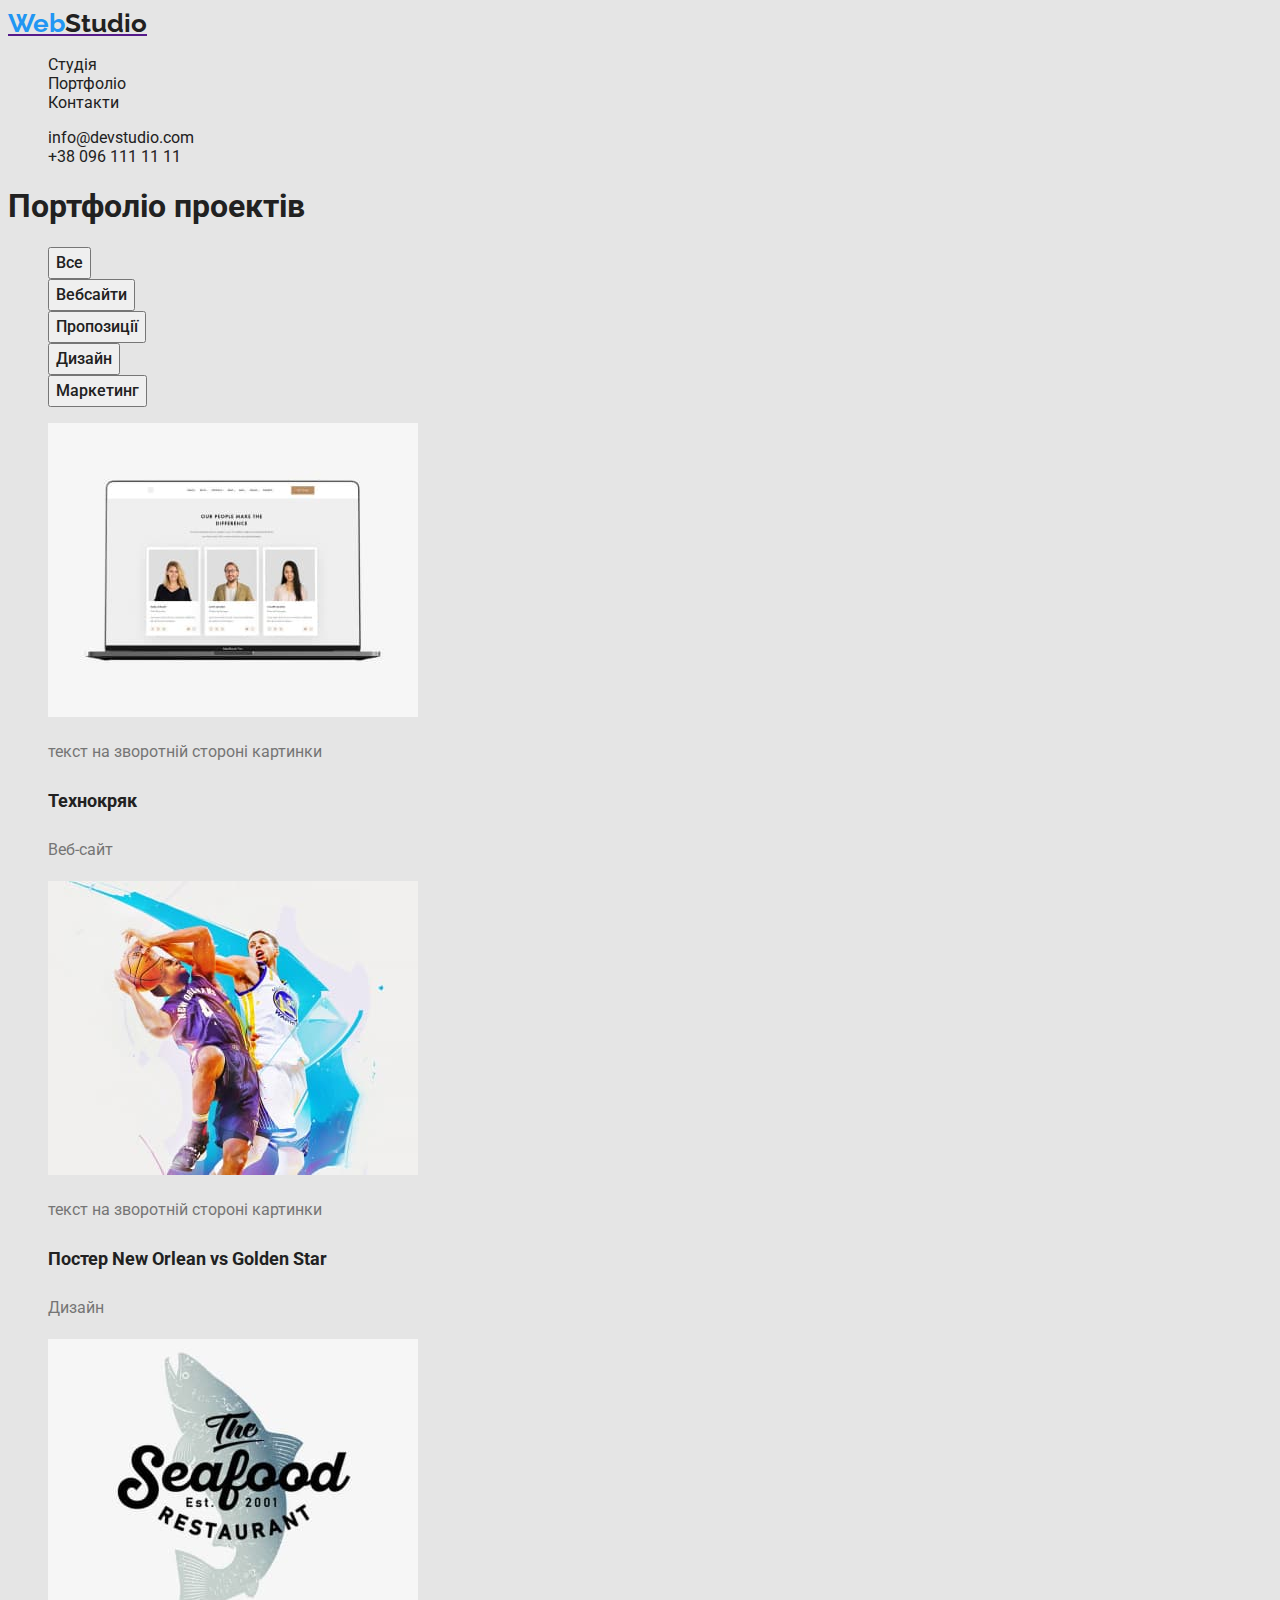
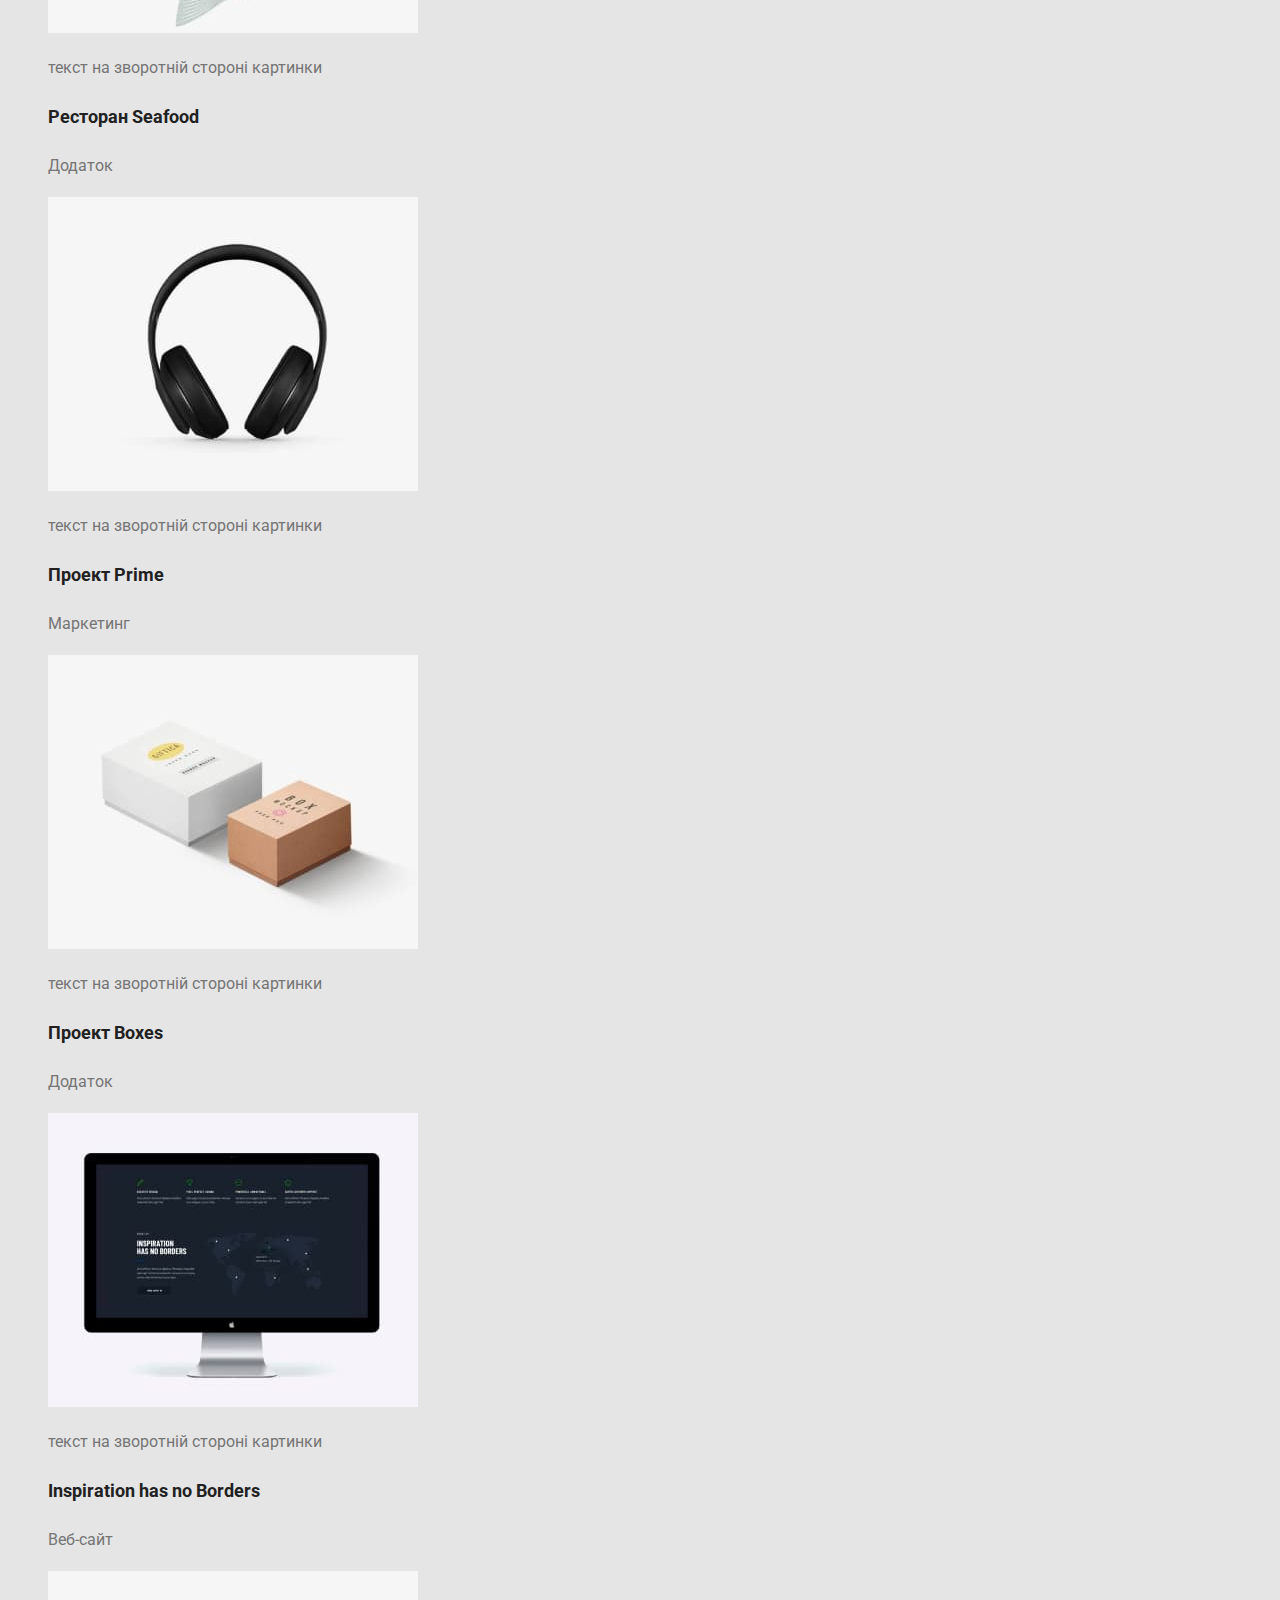
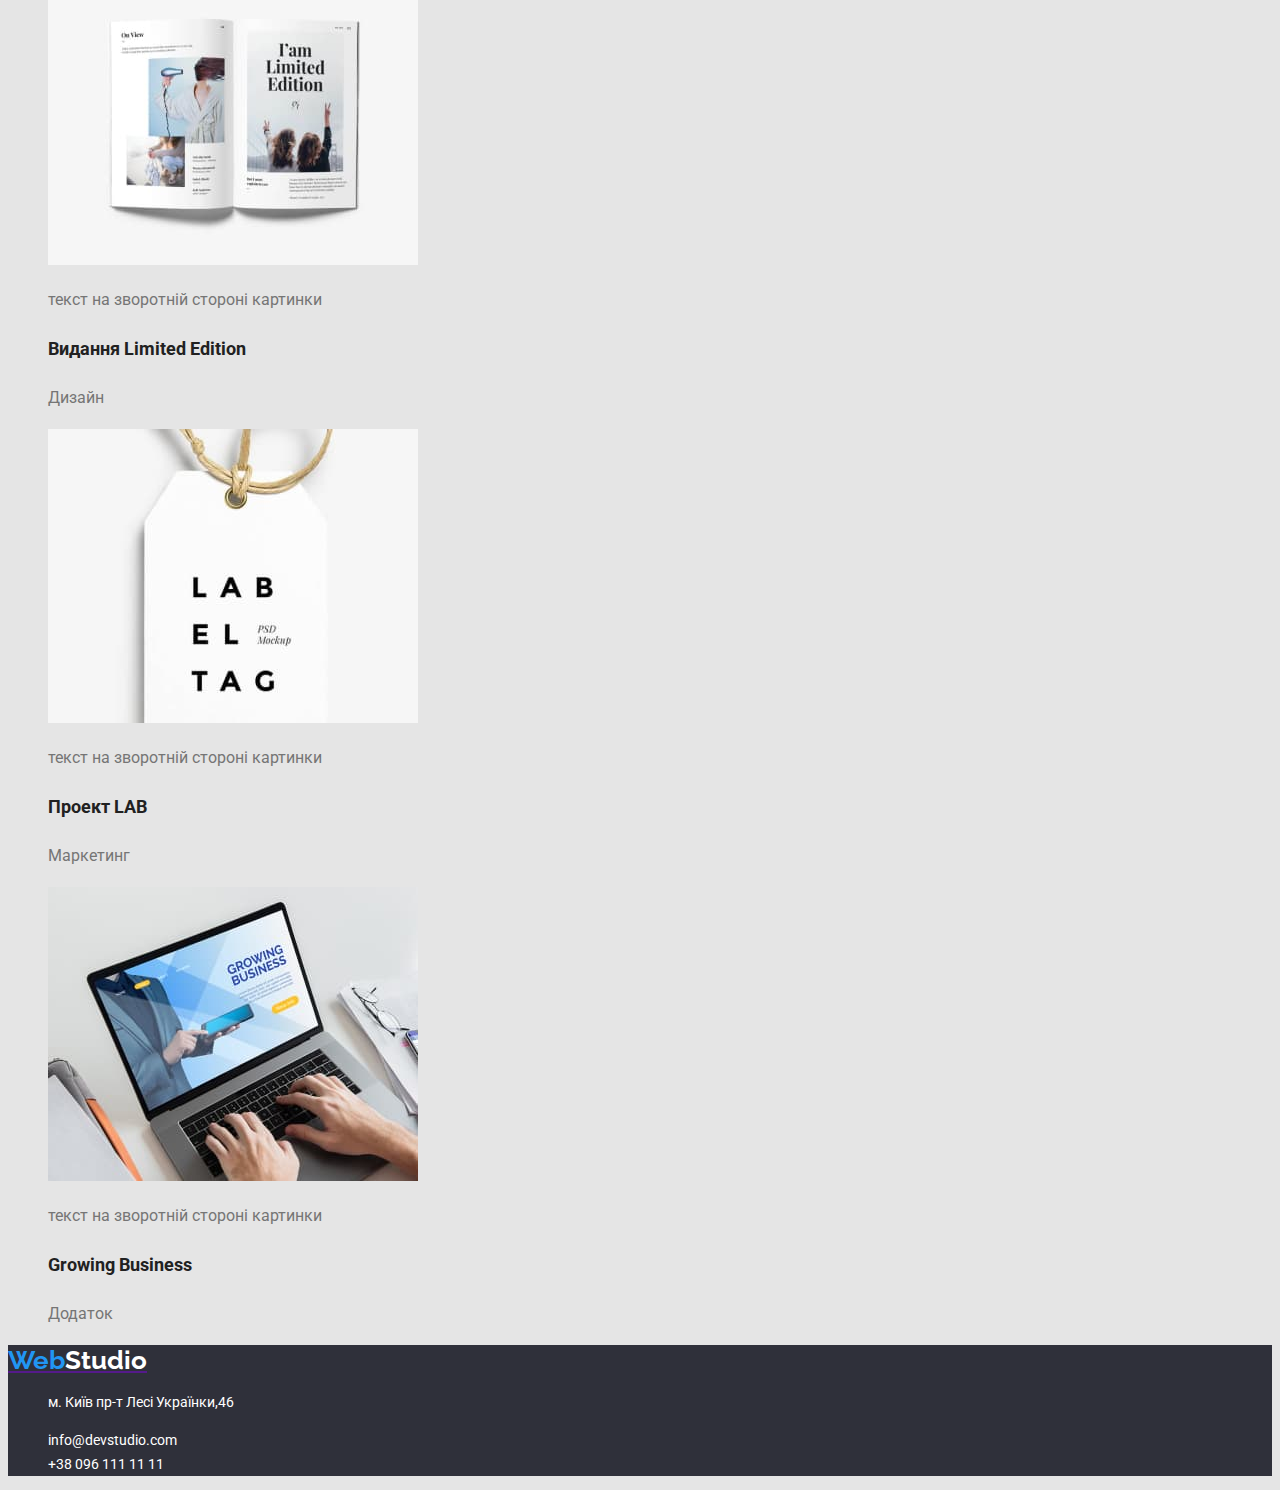
==== portfolio.html @ 30c622c7 "створення Portfolio.html" ====
<!DOCTYPE html>
<html lang="uk">
<head>
    <meta charset="UTF-8">
    <meta http-equiv="X-UA-Compatible" content="IE=edge">
    <meta name="viewport" content="width=device-width, initial-scale=1.0">
    <title>Document</title>
    <link rel="preconnect" href="https://fonts.googleapis.com">
<link rel="preconnect" href="https://fonts.gstatic.com" crossorigin>
<link href="https://fonts.googleapis.com/css2?family=Raleway:wght@700&family=Roboto:wght@400;500;700;900&display=swap" rel="stylesheet">
    <link rel="stylesheet" href="./css/styles.css">
</head>
<body class="body">
    <header>               
            <nav>
                <a class="logo" href=""> <span class="logo-blue">Web</span><span class="logo-black">Studio</span> </a>
           <ul class="menu">
            <li >
                <a class="menu-link" href="file:///C:/Users/User/Documents/GitHub/homework-one/index.html">Студія</a>
            </li>
            <li>
                <a class="menu-link" href="">Портфоліо</a>
            </li>
            <li>
                <a class="menu-link" href="">Контакти</a>
            </li>
                             </ul> 
        </nav>
               
        <ul class="menu">
            <li>
                    <a class="menu-link" href="mailto:info@devstudio.com">info@devstudio.com</a>
            </li>
            <li>
                <a class="menu-link" href="tel:+380961111111">+38 096 111 11 11</a>
            </li> 
        </ul>
       
        
            </header>
            <main>
                                     <section>
                        <h1>
                            Портфоліо проектів
                        </h1>
                        <ul class="menu">
                            <li>
                                <button class="button" type="button">Все</button>
                            </li>
                <li>
                    <button class="button" type="button">Вебсайти</button>
                </li>
                        <li>
                            <button class="button" type="button">Пропозиції</button>
                        </li>  
                           <li>
                            <button class="button" type="button">Дизайн</button>
                           </li>
                           <li>
                            <button class="button" type="button">Маркетинг</button>
                           </li>
                
                        </ul>
                         
                         
                    <ul class="menu">
                        <li >     
                            <a class="menu-link" href="">
                                <img src="./images/img(4).jpg" alt="посилання на вебсайт" width="370">   
                                <p class="item">текст на зворотній стороні картинки</p>
            
                                                        <h2 class="item-title">Технокряк</h2>             
                                                    <p class="item">
                                                        Веб-сайт
                                        </p>
                            </a>       
                             </li>
                        <li>
                            <a class="menu-link" href="">
                            <img src="./images/img(5).jpg" alt="постер з футболістами" width="370">    
                                        <p class="item">текст на зворотній стороні картинки</p>   
                                        <h2 class="item-title">Постер New Orlean vs Golden Star</h2>
                                          <p class="item">
                                            Дизайн
                            </p>    
                            </a>
                                 </li>
                        <li>
                            <a class="menu-link" href="">
                                <img src="./images/Seafod.jpg" alt="Seafod" width="370">  
                                <p class="item">текст на зворотній стороні картинки</p>   
                                <h2 class="item-title">Ресторан Seafood</h2>
                                                 <p class="item">
                                                    Додаток
                                </p>
                            </a>
                            </li>
                        <li>
                            <a class="menu-link" href="">
                                <img src="./images/headphones.jpg" alt="headphones" width="370">  
                                <p class="item">текст на зворотній стороні картинки</p>    
                                <h2 class="item-title">Проект Prime</h2>
                                                      <p class="item">
                                                        Маркетинг
                               </p>
                            </a>
                           </li>
                        <li>
                            <a class="menu-link" href="">
                                <img src="./images/Boxes.jpg" alt="boxes" width="370">  
                                <p class="item">текст на зворотній стороні картинки</p>
                                    <h2 class="item-title">Проект Boxes</h2>
                                                      <p class="item">
                                                        Додаток
                               </p>
                            </a>
                            </li>
                        <li>
                           <a class="menu-link" href="">
                            <img src="./images/web-page.jpg" alt="web-page" width="370">  
                            <p class="item">текст на зворотній стороні картинки</p>   
                            <h2 class="item-title">Inspiration has no Borders</h2>
                                                  <p class="item">
                                                    Веб-сайт
                           </p>
                           </a>
                            </li>
                        <li>
                            <a class="menu-link" href="">
                                <img src="./images/limited-edition.jpg" alt="limited-edition" width="370">  
                                <p class="item">текст на зворотній стороні картинки</p>   
                                <h2 class="item-title">Видання Limited Edition</h2>
                                                      <p class="item">
                                                        Дизайн
                               </p>
                            </a>
                        </li>
                        <li>
                            <a class="menu-link" href="">
                                <img src="./images/Lab.jpg" alt="lab" width="370">  
                                <p class="item">текст на зворотній стороні картинки</p>    
                                <h2 class="item-title">Проект LAB</h2>
                                                      <p class="item">
                                                        Маркетинг
                               </p>
                            </a>
                            </li>
                        <li>
                            <a class="menu-link" href="">
                                <img src="./images/growing-business.jpg" alt="growing-business" width="370">  
                                <p class="item">текст на зворотній стороні картинки</p>    
                                <h2 class="item-title">Growing Business</h2>
                                                      <p class="item">
                                                        Додаток
                               </p>
                            </a>
                            </li>
                           </ul>
                            </section>
                
        
            </main>
            <footer class="footer" >                
                <a class="logo" href=""> <span class="logo-blue">Web</span><span class="logo-white">Studio</span> </a>
                                   
                     <address class="address">
                         <ul class="menu">
                    <li>
                         <p>
                             м. Київ пр-т Лесі Українки,46
                         </p>
                                             </li>
                     <li >
                         <a class="address-link" href="">info@devstudio.com</a>
                     </li>
                     <li>
                         <a class="address-link" href="">+38 096 111 11 11</a>
                     </li>
                 </ul> 
                     </address>               
                    </footer>
</body>
</html>
---- css/styles.css ----
.logo{
font-family: 'Raleway', sans-serif;
font-style: normal;
font-weight: 700;
font-size: 26px;
line-height: 31px;
}

.logo-blue {
color: #2196F3 ;
}

.logo-black{
color: #212121 ;
}

.logo-white{
    color: #FFFFFF;
}

.logo:hover {
    color:   #2196F3 ;
}

.body{
    font-family: 'Roboto';
    font-style: normal;
    color: #212121;
    background-color:#E5E5E5;
}

.menu {
    list-style: none;
}

.menu-link{
    list-style: none;
    color: #212121 ;
    text-decoration: none;
    font-family: inherit;
}

.menu-link:hover{
    color:   #2196F3 ;
}

.button{
    font-family: 'Roboto';
    font-style: normal;
    font-weight: 500;
    font-size: 16px;
    line-height: 26px;
    color: #212121;
}

.button:hover {
    color:   #2196F3 ;
}

.item{
    font-family: 'Roboto';
    font-style: normal;
    font-weight: 400;
    font-size: 16px;
    line-height: 30px;
    color:#757575;
}

.item-title{
    font-family: 'Roboto';
    font-style: normal;
    font-weight: 700;
    font-size: 18px;
    line-height: 36px;
    color:#212121;
}

.footer{
    background-color:#2F303A ;
}

.address{
    color: #FFFFFF;
    font-family: 'Roboto';
    font-style: normal;
    font-weight: 400;
    font-size: 14px;
    line-height: 24px;
    
}

.address-link{
    text-decoration: none;
    color: #FFFFFF;
    font-family: 'Roboto';
    font-style: normal;
    font-weight: 400;
    font-size: 14px;
    line-height: 24px;
}
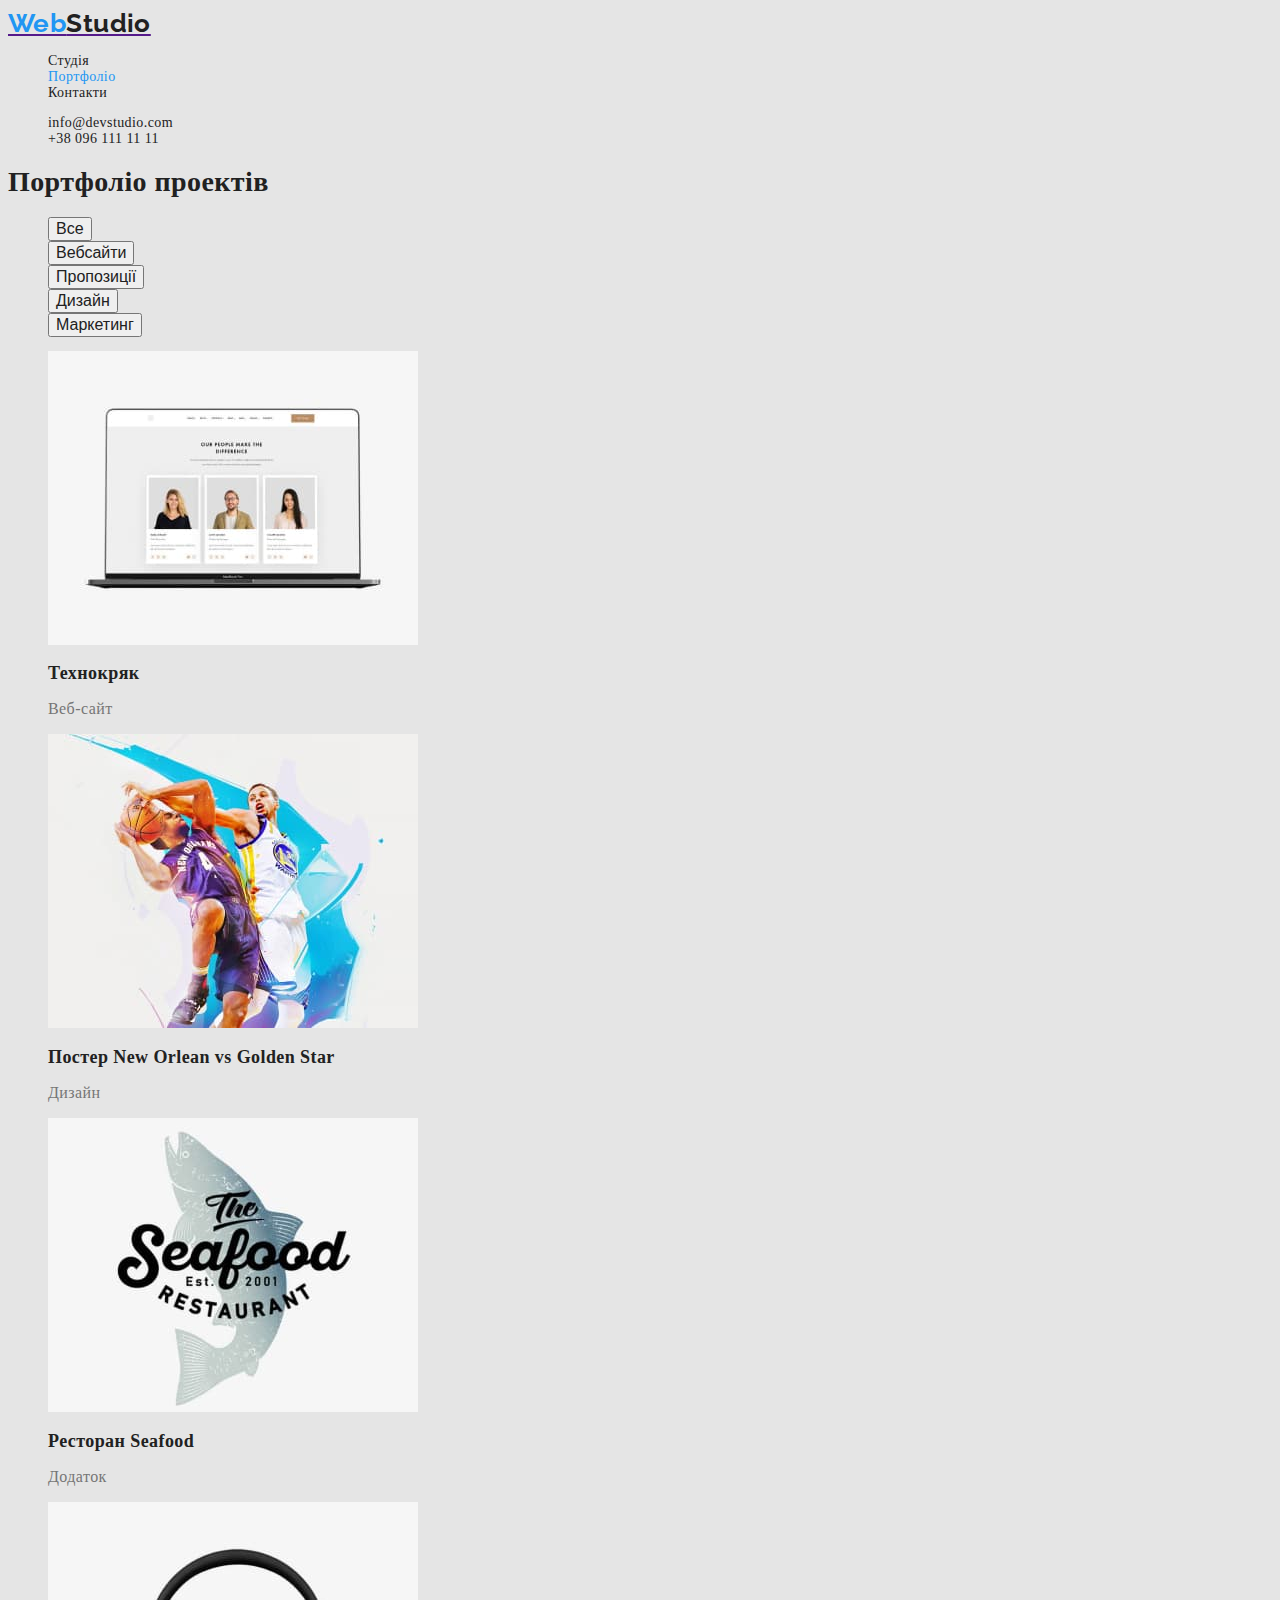
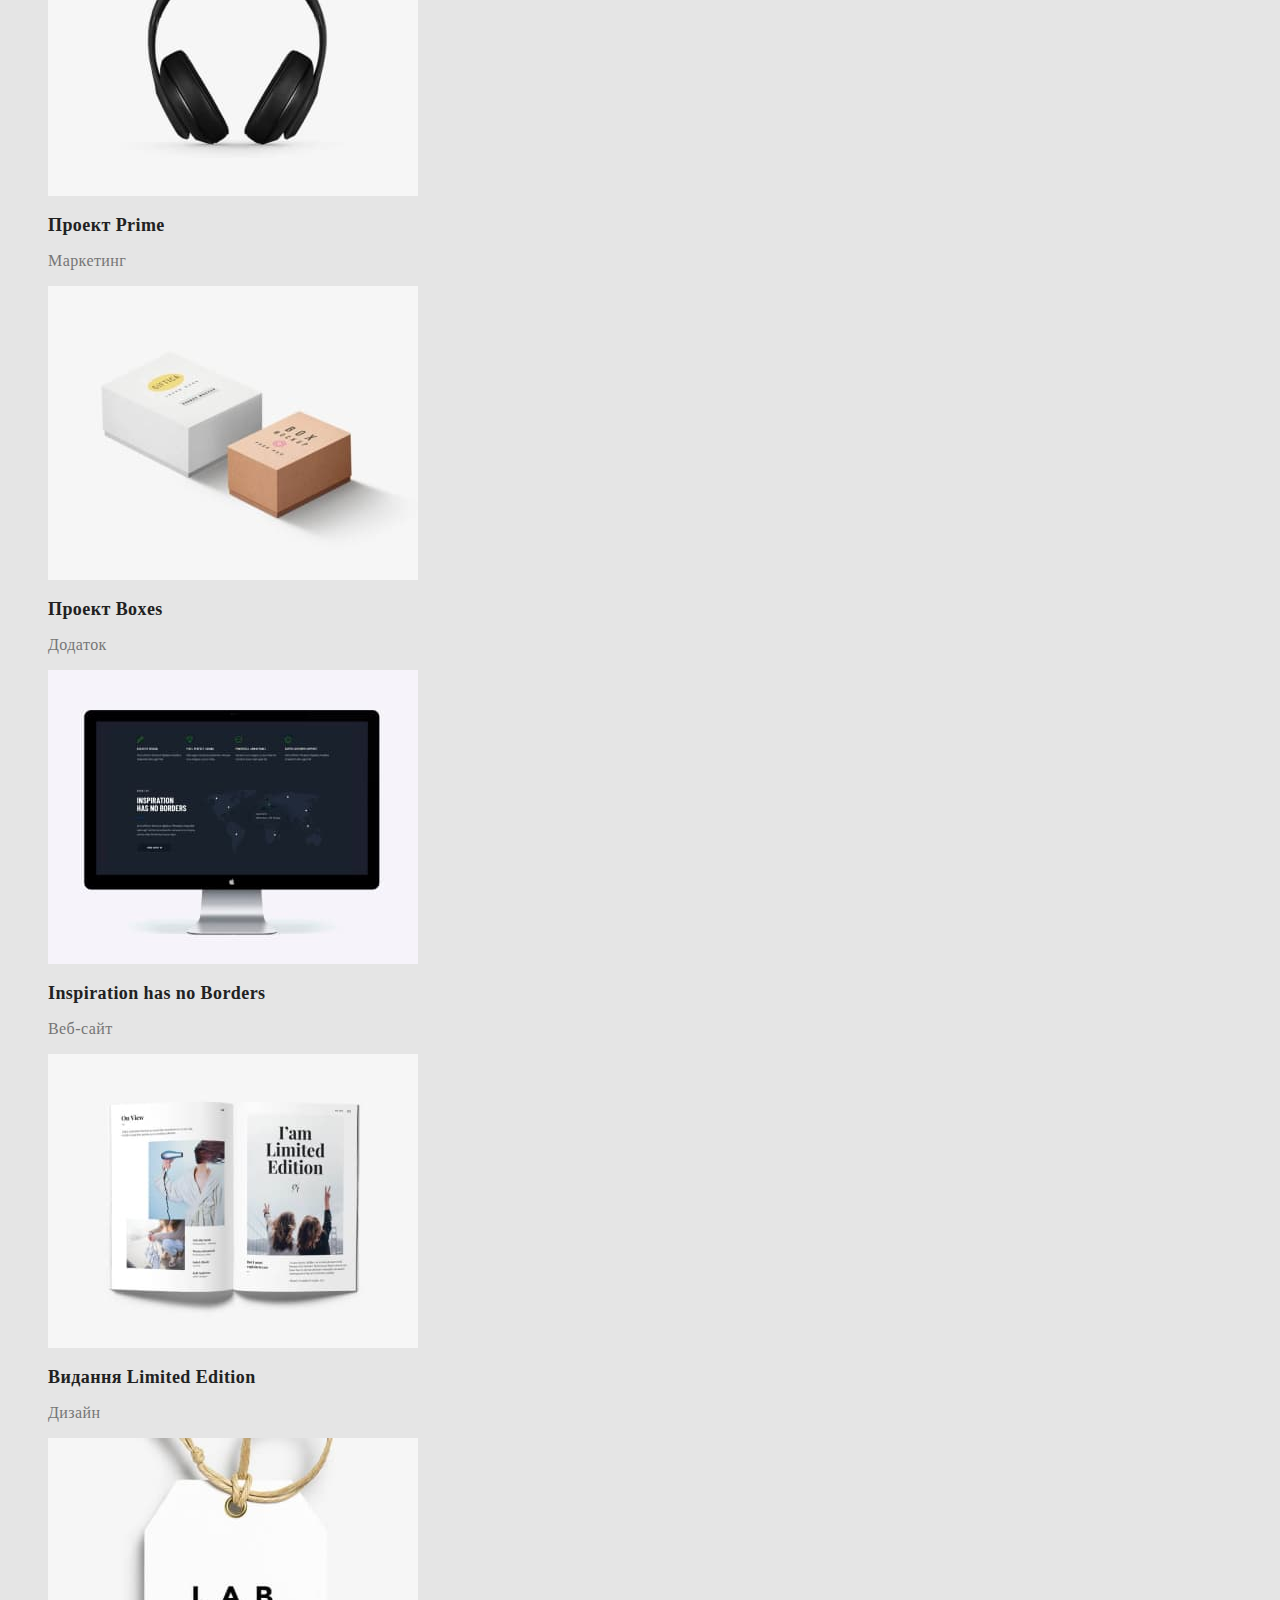
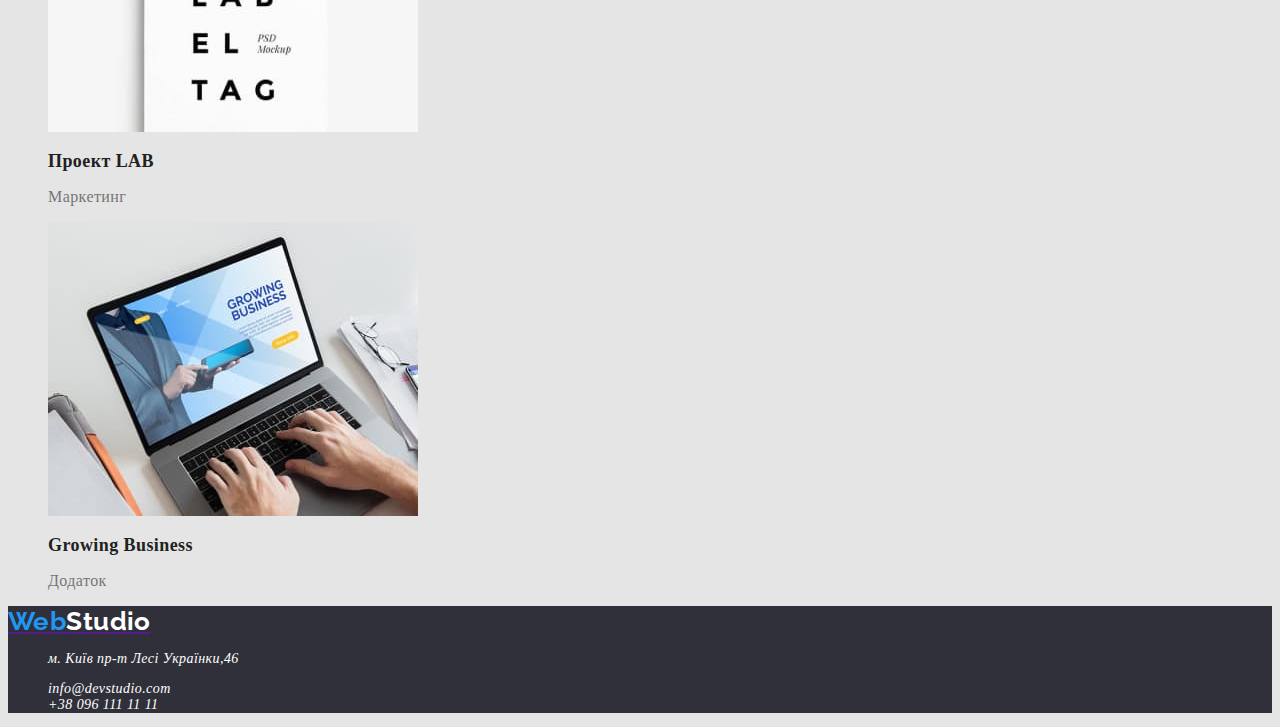
==== commit f06fa139: "завершила вносити праки" ====
--- a/portfolio.html
+++ b/portfolio.html
@@ -8,176 +8,157 @@
     <link rel="preconnect" href="https://fonts.googleapis.com">
 <link rel="preconnect" href="https://fonts.gstatic.com" crossorigin>
 <link href="https://fonts.googleapis.com/css2?family=Raleway:wght@700&family=Roboto:wght@400;500;700;900&display=swap" rel="stylesheet">
-    <link rel="stylesheet" href="./css/styles.css">
+<link rel="stylesheet" href="./css/styles.css">
 </head>
 <body class="body">
-    <header>               
-            <nav>
-                <a class="logo" href=""> <span class="logo-blue">Web</span><span class="logo-black">Studio</span> </a>
-           <ul class="menu">
-            <li >
-                <a class="menu-link" href="file:///C:/Users/User/Documents/GitHub/homework-one/index.html">Студія</a>
-            </li>
-            <li>
-                <a class="menu-link" href="">Портфоліо</a>
-            </li>
-            <li>
-                <a class="menu-link" href="">Контакти</a>
-            </li>
-                             </ul> 
-        </nav>
-               
-        <ul class="menu">
-            <li>
-                    <a class="menu-link" href="mailto:info@devstudio.com">info@devstudio.com</a>
-            </li>
-            <li>
-                <a class="menu-link" href="tel:+380961111111">+38 096 111 11 11</a>
-            </li> 
-        </ul>
-       
-        
-            </header>
-            <main>
-                                     <section>
-                        <h1>
-                            Портфоліо проектів
-                        </h1>
-                        <ul class="menu">
-                            <li>
-                                <button class="button" type="button">Все</button>
-                            </li>
-                <li>
-                    <button class="button" type="button">Вебсайти</button>
-                </li>
-                        <li>
-                            <button class="button" type="button">Пропозиції</button>
-                        </li>  
-                           <li>
-                            <button class="button" type="button">Дизайн</button>
-                           </li>
-                           <li>
-                            <button class="button" type="button">Маркетинг</button>
-                           </li>
-                
-                        </ul>
-                         
-                         
-                    <ul class="menu">
-                        <li >     
-                            <a class="menu-link" href="">
-                                <img src="./images/img(4).jpg" alt="посилання на вебсайт" width="370">   
-                                <p class="item">текст на зворотній стороні картинки</p>
-            
-                                                        <h2 class="item-title">Технокряк</h2>             
-                                                    <p class="item">
-                                                        Веб-сайт
-                                        </p>
-                            </a>       
-                             </li>
-                        <li>
-                            <a class="menu-link" href="">
-                            <img src="./images/img(5).jpg" alt="постер з футболістами" width="370">    
-                                        <p class="item">текст на зворотній стороні картинки</p>   
-                                        <h2 class="item-title">Постер New Orlean vs Golden Star</h2>
-                                          <p class="item">
-                                            Дизайн
-                            </p>    
-                            </a>
-                                 </li>
-                        <li>
-                            <a class="menu-link" href="">
-                                <img src="./images/Seafod.jpg" alt="Seafod" width="370">  
-                                <p class="item">текст на зворотній стороні картинки</p>   
-                                <h2 class="item-title">Ресторан Seafood</h2>
-                                                 <p class="item">
-                                                    Додаток
-                                </p>
-                            </a>
-                            </li>
-                        <li>
-                            <a class="menu-link" href="">
-                                <img src="./images/headphones.jpg" alt="headphones" width="370">  
-                                <p class="item">текст на зворотній стороні картинки</p>    
-                                <h2 class="item-title">Проект Prime</h2>
-                                                      <p class="item">
-                                                        Маркетинг
-                               </p>
-                            </a>
-                           </li>
-                        <li>
-                            <a class="menu-link" href="">
-                                <img src="./images/Boxes.jpg" alt="boxes" width="370">  
-                                <p class="item">текст на зворотній стороні картинки</p>
-                                    <h2 class="item-title">Проект Boxes</h2>
-                                                      <p class="item">
-                                                        Додаток
-                               </p>
-                            </a>
-                            </li>
-                        <li>
-                           <a class="menu-link" href="">
-                            <img src="./images/web-page.jpg" alt="web-page" width="370">  
-                            <p class="item">текст на зворотній стороні картинки</p>   
-                            <h2 class="item-title">Inspiration has no Borders</h2>
-                                                  <p class="item">
-                                                    Веб-сайт
-                           </p>
-                           </a>
-                            </li>
-                        <li>
-                            <a class="menu-link" href="">
-                                <img src="./images/limited-edition.jpg" alt="limited-edition" width="370">  
-                                <p class="item">текст на зворотній стороні картинки</p>   
-                                <h2 class="item-title">Видання Limited Edition</h2>
-                                                      <p class="item">
-                                                        Дизайн
-                               </p>
-                            </a>
-                        </li>
-                        <li>
-                            <a class="menu-link" href="">
-                                <img src="./images/Lab.jpg" alt="lab" width="370">  
-                                <p class="item">текст на зворотній стороні картинки</p>    
-                                <h2 class="item-title">Проект LAB</h2>
-                                                      <p class="item">
-                                                        Маркетинг
-                               </p>
-                            </a>
-                            </li>
-                        <li>
-                            <a class="menu-link" href="">
-                                <img src="./images/growing-business.jpg" alt="growing-business" width="370">  
-                                <p class="item">текст на зворотній стороні картинки</p>    
-                                <h2 class="item-title">Growing Business</h2>
-                                                      <p class="item">
-                                                        Додаток
-                               </p>
-                            </a>
-                            </li>
-                           </ul>
-                            </section>
-                
-        
-            </main>
-            <footer class="footer" >                
-                <a class="logo" href=""> <span class="logo-blue">Web</span><span class="logo-white">Studio</span> </a>
-                                   
-                     <address class="address">
-                         <ul class="menu">
-                    <li>
-                         <p>
-                             м. Київ пр-т Лесі Українки,46
-                         </p>
-                                             </li>
-                     <li >
-                         <a class="address-link" href="">info@devstudio.com</a>
-                     </li>
-                     <li>
-                         <a class="address-link" href="">+38 096 111 11 11</a>
-                     </li>
-                 </ul> 
-                     </address>               
-                    </footer>
+<header>               
+<nav>
+<a class="logo" href=""> <span class="logo-blue">Web</span><span class="logo-black">Studio</span> </a>
+<ul class="menu">
+<li >
+<a class="menu-link" href="./index.html">Студія</a>
+</li>
+<li>
+<a class="menu-link current" href="">Портфоліо</a>
+</li>
+<li>
+<a class="menu-link" href="">Контакти</a>
+</li>
+</ul> 
+</nav>
+<ul class="menu">
+<li>
+<a class="menu-link" href="mailto:info@devstudio.com">info@devstudio.com</a>
+</li>
+<li>
+<a class="menu-link" href="tel:+380961111111">+38 096 111 11 11</a>
+</li> 
+</ul>
+</header>
+<main>
+<section>
+<h1>
+Портфоліо проектів
+</h1>
+<ul class="menu">
+<li>
+<button class="button" type="button">Все</button>
+</li>
+<li>
+<button class="button" type="button">Вебсайти</button>
+</li>
+<li>
+<button class="button" type="button">Пропозиції</button>
+</li>  
+<li>
+<button class="button" type="button">Дизайн</button>
+</li>
+<li>
+<button class="button" type="button">Маркетинг</button>
+</li>
+</ul>
+<ul class="menu">
+<li >     
+<a class="menu-link" href="">
+<img src="./images/img(4).jpg" alt="посилання на вебсайт" width="370">   
+<h2 class="item-title">Технокряк</h2>             
+<p class="item">
+Веб-сайт
+</p>
+</a>       
+</li>
+<li>
+<a class="menu-link" href="">
+<img src="./images/img(5).jpg" alt="постер з футболістами" width="370">    
+<h2 class="item-title">Постер New Orlean vs Golden Star</h2>
+<p class="item">
+Дизайн
+</p>    
+</a>
+</li>
+<li>
+<a class="menu-link" href="">
+<img src="./images/Seafod.jpg" alt="Seafod" width="370">  
+<h2 class="item-title">Ресторан Seafood</h2>
+<p class="item">
+Додаток
+</p>
+</a>
+</li>
+<li>
+<a class="menu-link" href="">
+<img src="./images/headphones.jpg" alt="headphones" width="370">
+<h2 class="item-title">Проект Prime</h2>
+<p class="item">
+Маркетинг
+</p>
+ </a>
+</li>
+<li>
+<a class="menu-link" href="">
+<img src="./images/Boxes.jpg" alt="boxes" width="370">
+<h2 class="item-title">Проект Boxes</h2>
+<p class="item">
+Додаток
+</p>
+</a>
+</li>
+<li>
+<a class="menu-link" href="">
+<img src="./images/web-page.jpg" alt="web-page" width="370">  
+<h2 class="item-title">Inspiration has no Borders</h2>
+<p class="item">
+Веб-сайт
+</p>
+</a>
+</li>
+<li>
+<a class="menu-link" href="">
+<img src="./images/limited-edition.jpg" alt="limited-edition" width="370">  
+<h2 class="item-title">Видання Limited Edition</h2>
+<p class="item">
+Дизайн
+</p>
+</a>
+</li>
+<li>
+<a class="menu-link" href="">
+<img src="./images/Lab.jpg" alt="lab" width="370">  
+<h2 class="item-title">Проект LAB</h2>
+<p class="item">
+Маркетинг
+</p>
+</a>
+</li>
+<li>
+<a class="menu-link" href="">
+<img src="./images/growing-business.jpg" alt="growing-business" width="370">  
+<h2 class="item-title">Growing Business</h2>
+<p class="item">
+Додаток
+</p>
+</a>
+</li>
+</ul>
+</section>
+</main>
+<footer class="footer" >                
+<a class="logo" href=""> <span class="logo-blue">Web</span><span class="logo-white">Studio</span> </a>
+<address class="address">
+<ul class="menu">
+<li>
+<p>
+м. Київ пр-т Лесі Українки,46
+</p>
+</li>
+<li >
+<a class="address-link" href="">info@devstudio.com</a>
+</li>
+<li>
+<a class="address-link" href="">+38 096 111 11 11</a>
+</li>
+</ul> 
+</address>               
+</footer>
 </body>
 </html>--- a/css/styles.css
+++ b/css/styles.css
@@ -1,32 +1,42 @@
+:root{
+--secondary-color:#2196F3;
+--color-main:#212121;
+--minor-color:#FFFFFF;
+--background-color: #E5E5E5;
+--item-color:#757575;
+--footer-background-color:#2F303A;
+}
+
+
 .logo{
 font-family: 'Raleway', sans-serif;
-font-style: normal;
 font-weight: 700;
 font-size: 26px;
 line-height: 31px;
 }
 
 .logo-blue {
-color: #2196F3 ;
+color:var(--secondary-color);
 }
 
 .logo-black{
-color: #212121 ;
+color: var(--color-main) ;
 }
 
 .logo-white{
-    color: #FFFFFF;
+    color:var(--minor-color);
 }
 
 .logo:hover {
-    color:   #2196F3 ;
+    color:var(--secondary-color) ;
 }
 
 .body{
-    font-family: 'Roboto';
-    font-style: normal;
-    color: #212121;
-    background-color:#E5E5E5;
+    font-family: 'Roboto' sans-serif;
+    color:var(--color-main);
+    background-color:var(--background-color);
+    font-size: 14px;
+    letter-spacing: 0.03em;
 }
 
 .menu {
@@ -35,66 +45,68 @@
 
 .menu-link{
     list-style: none;
-    color: #212121 ;
+    color:var(--color-main);
     text-decoration: none;
     font-family: inherit;
 }
 
 .menu-link:hover{
-    color:   #2196F3 ;
+    color:var(--secondary-color);
+    }
+
+.current{
+    color: var(--secondary-color);
 }
 
 .button{
-    font-family: 'Roboto';
-    font-style: normal;
+    font-family: 'Roboto' sans-serif;
     font-weight: 500;
     font-size: 16px;
-    line-height: 26px;
-    color: #212121;
+    line-height: 1,63;
+    color: var(--color-main);
 }
 
 .button:hover {
-    color:   #2196F3 ;
+    color:var(--minor-color);
+    background-color:var(--secondary-color) ;
+    }
+
+.button:focus{
+    color: var(--minor-color);
+    background-color:var(--item-color);
 }
 
 .item{
-    font-family: 'Roboto';
-    font-style: normal;
-    font-weight: 400;
+     font-weight: 400;
     font-size: 16px;
-    line-height: 30px;
-    color:#757575;
+    line-height: 1,88;
+    color:var(--item-color);
 }
 
 .item-title{
-    font-family: 'Roboto';
-    font-style: normal;
     font-weight: 700;
     font-size: 18px;
-    line-height: 36px;
-    color:#212121;
+    line-height: 2,0;
+    color:var(--color-main);
 }
 
 .footer{
-    background-color:#2F303A ;
+    background-color:var(--footer-background-color);
 }
 
 .address{
-    color: #FFFFFF;
-    font-family: 'Roboto';
-    font-style: normal;
+    color:var(--minor-color);
     font-weight: 400;
     font-size: 14px;
-    line-height: 24px;
+    line-height: 1,7;
     
 }
 
 .address-link{
     text-decoration: none;
-    color: #FFFFFF;
-    font-family: 'Roboto';
-    font-style: normal;
+    color:var(--minor-color);
+    font-family: 'Roboto' sans-serif;
     font-weight: 400;
     font-size: 14px;
-    line-height: 24px;
+    line-height: 1,7;
 }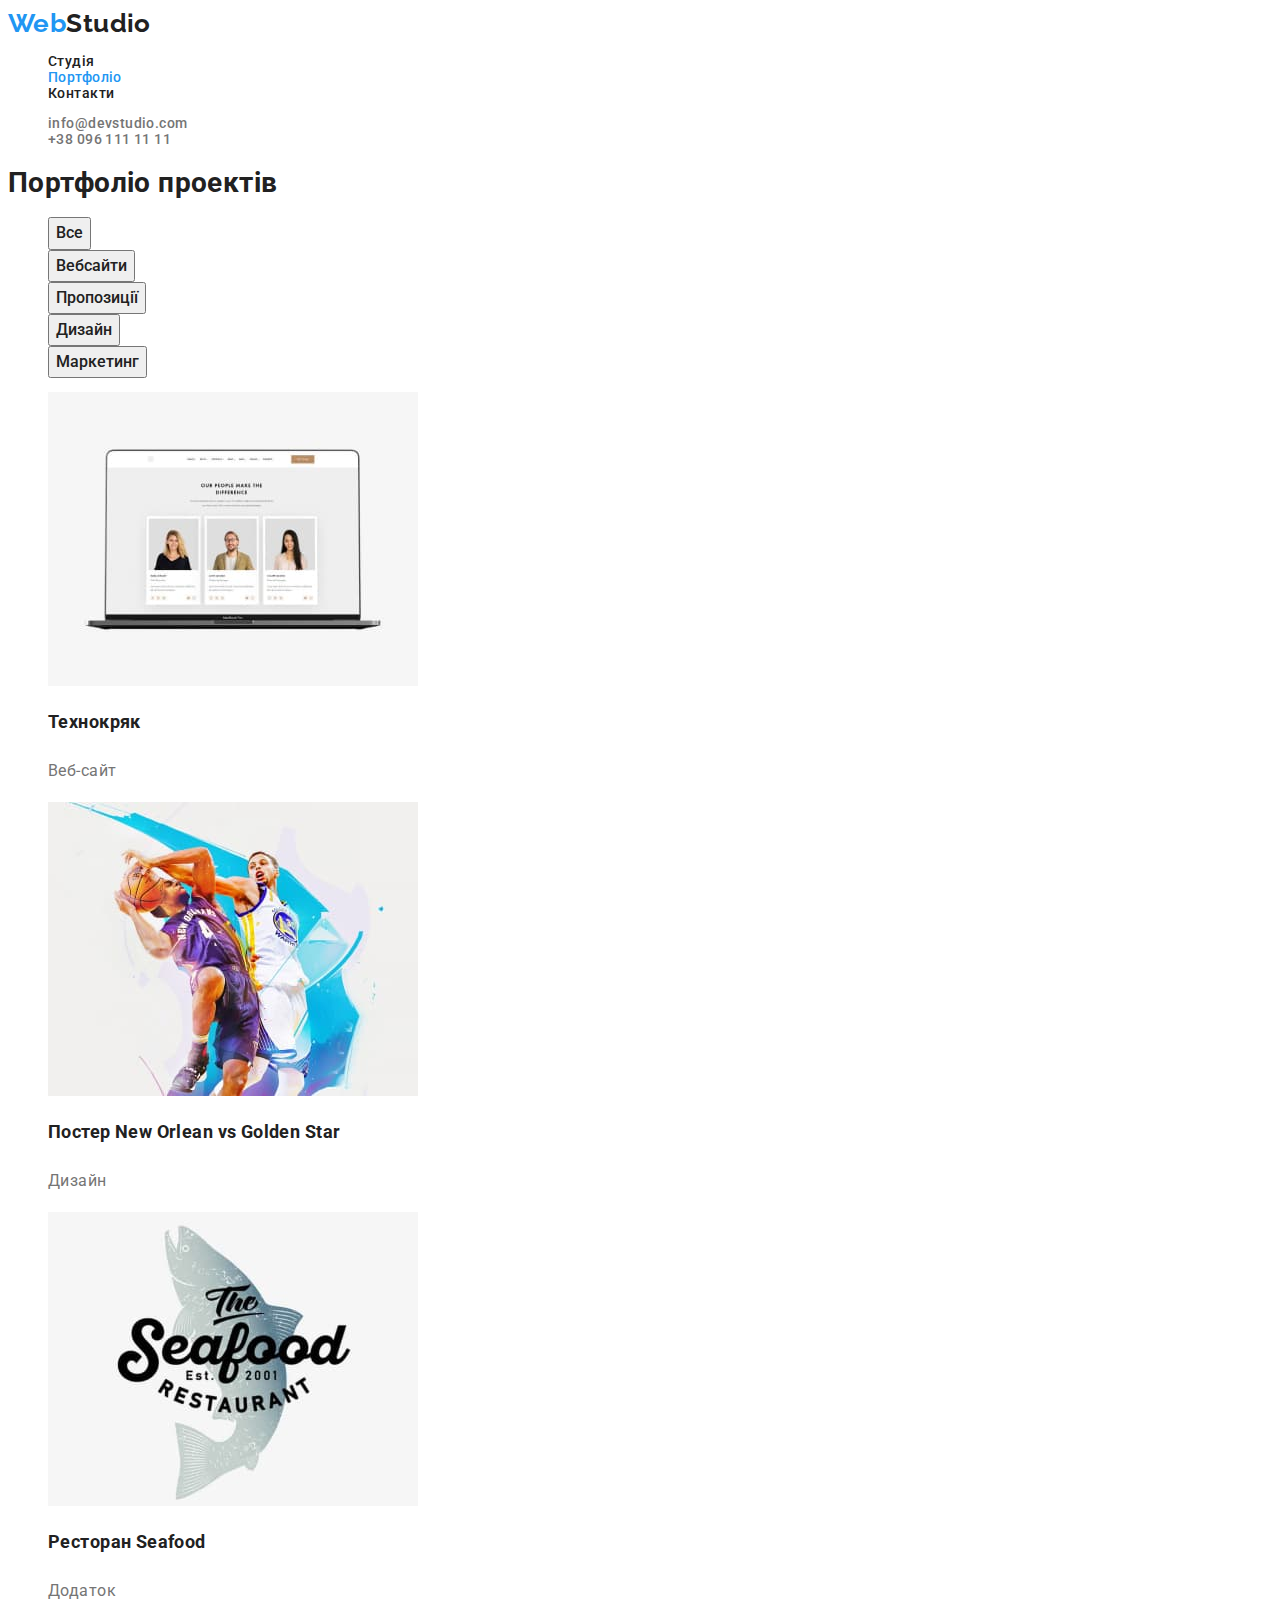
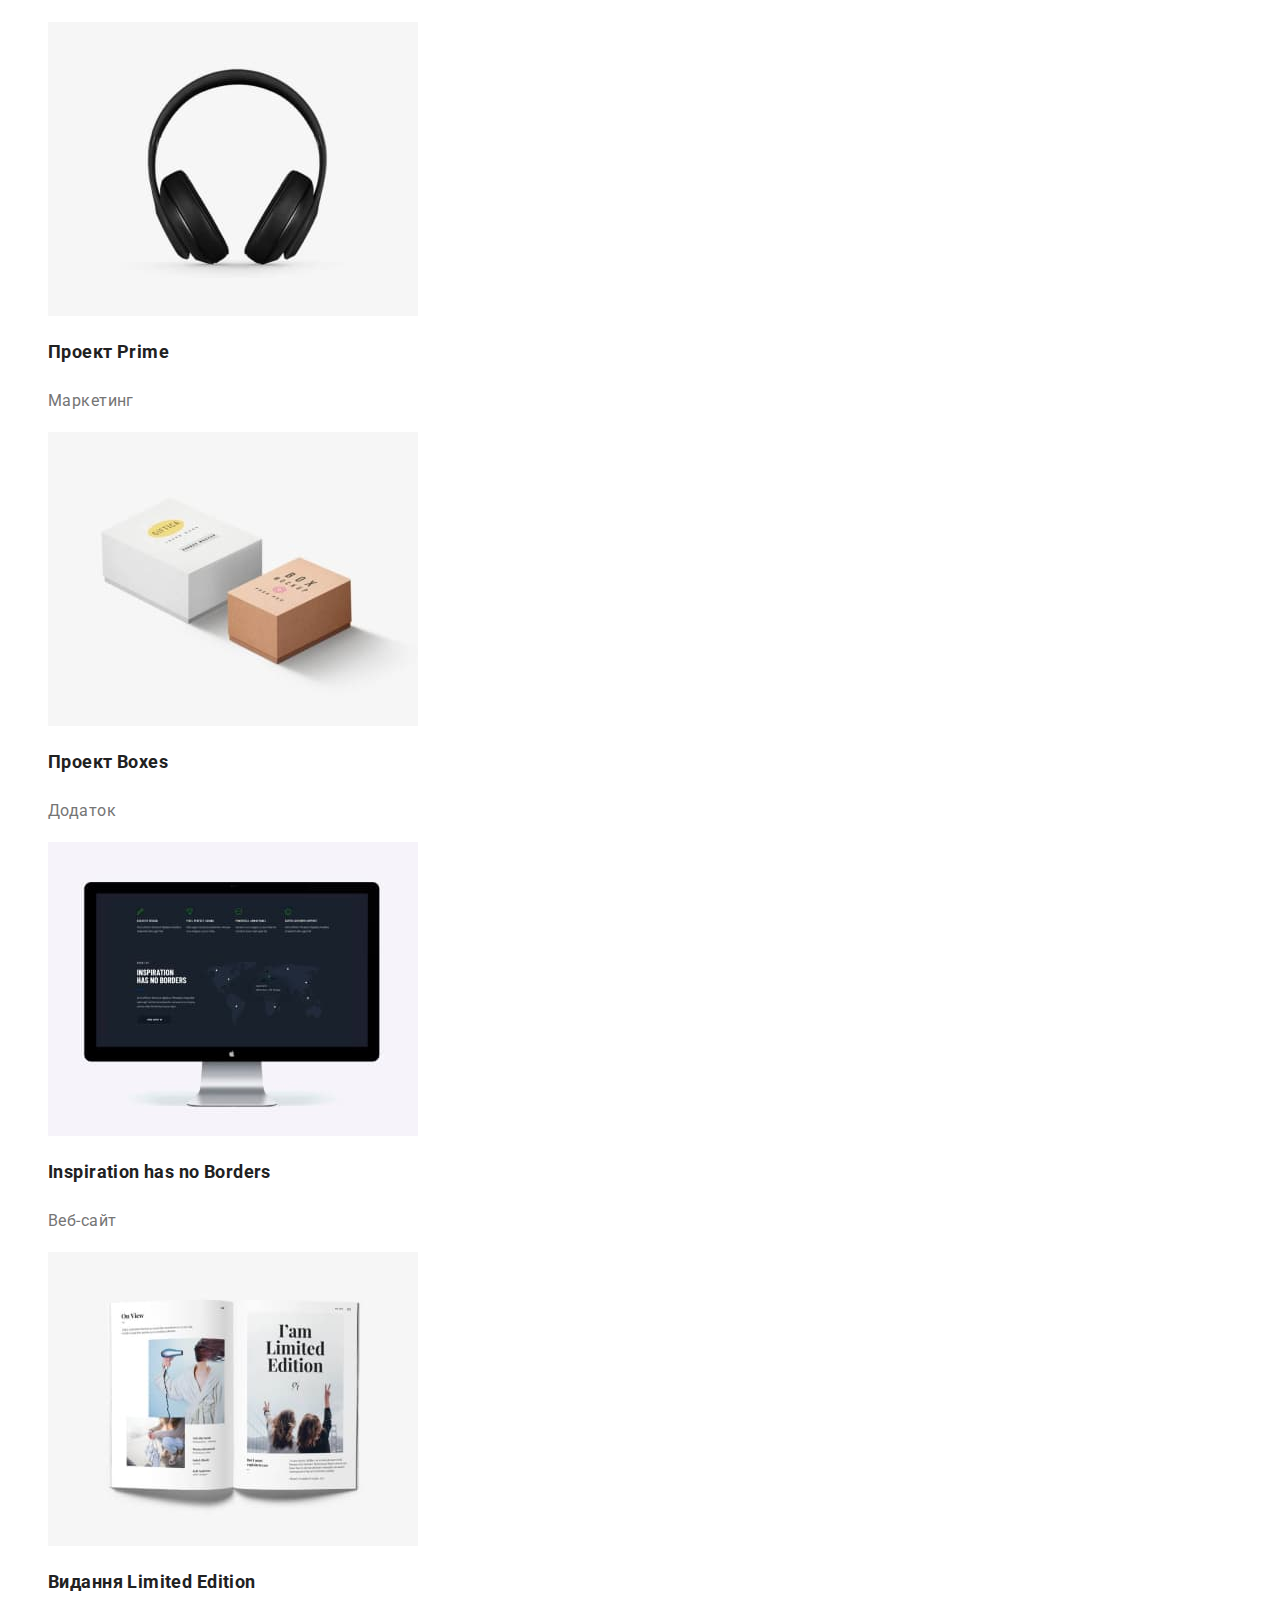
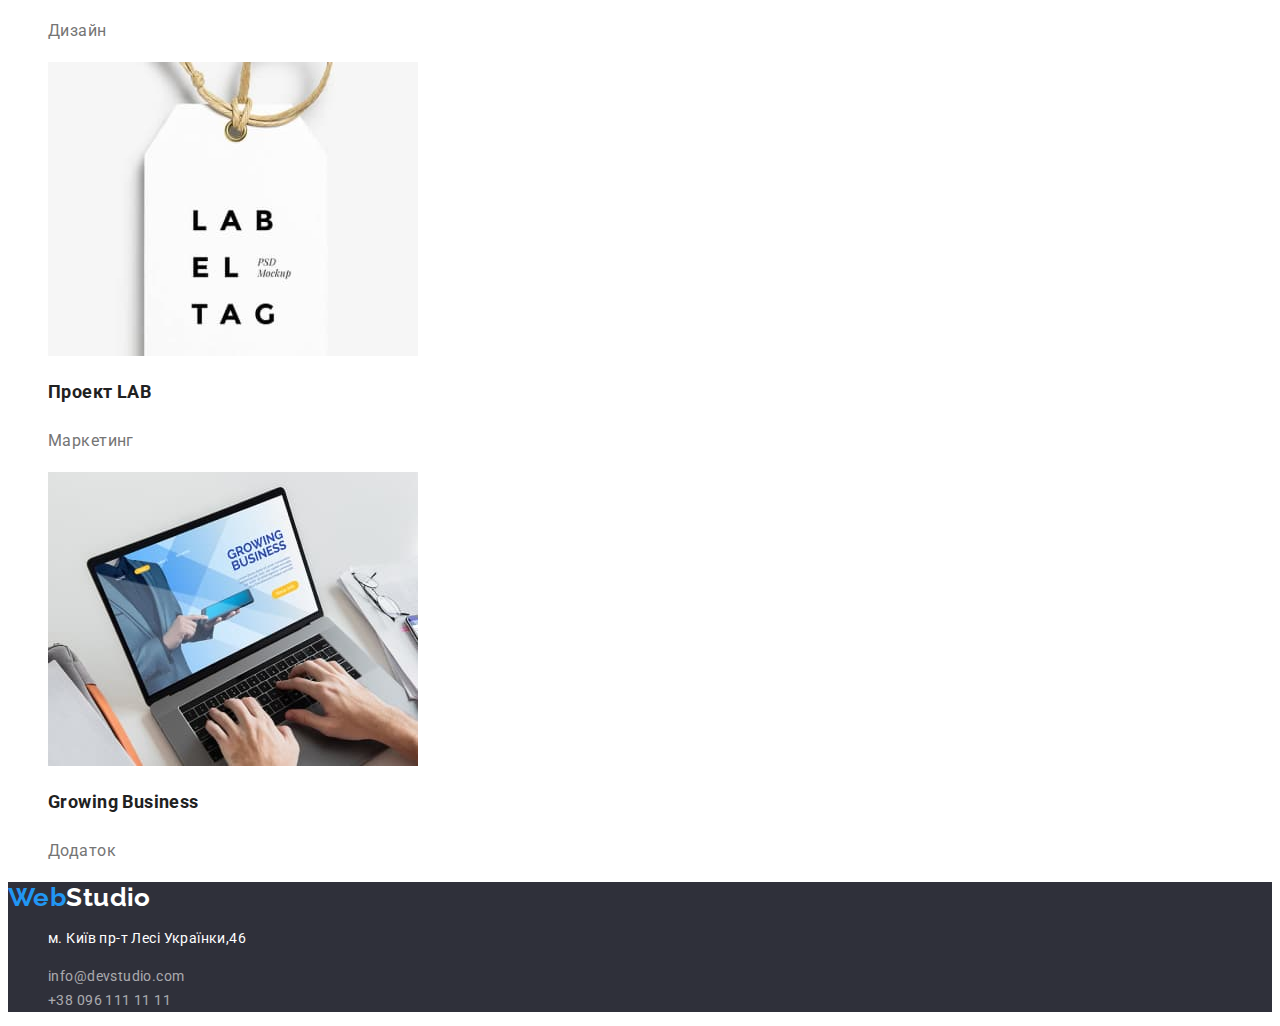
==== commit 55e35f04: "відкоригувала згідно зуважень ментора" ====
--- a/portfolio.html
+++ b/portfolio.html
@@ -28,10 +28,10 @@
 </nav>
 <ul class="menu">
 <li>
-<a class="menu-link" href="mailto:info@devstudio.com">info@devstudio.com</a>
+<a class="menu-link-header" href="mailto:info@devstudio.com">info@devstudio.com</a>
 </li>
 <li>
-<a class="menu-link" href="tel:+380961111111">+38 096 111 11 11</a>
+<a class="menu-link-header" href="tel:+380961111111">+38 096 111 11 11</a>
 </li> 
 </ul>
 </header>
--- a/css/styles.css
+++ b/css/styles.css
@@ -4,15 +4,19 @@
 --minor-color:#FFFFFF;
 --background-color: #E5E5E5;
 --item-color:#757575;
---footer-background-color:#2F303A;
+--dark-background-color:#2F303A;
+--link-color:#757575;
+--footer-link-color:rgba(255, 255, 255, 0.6);
 }
+
 
 
 .logo{
 font-family: 'Raleway', sans-serif;
 font-weight: 700;
 font-size: 26px;
-line-height: 31px;
+line-height: 1.19;
+text-decoration: none;
 }
 
 .logo-blue {
@@ -32,11 +36,26 @@
 }
 
 .body{
-    font-family: 'Roboto' sans-serif;
+    font-family: 'Roboto', sans-serif;
     color:var(--color-main);
-    background-color:var(--background-color);
+    background-color:var(--minor-color);
     font-size: 14px;
     letter-spacing: 0.03em;
+}
+
+.title{
+    font-style: normal;
+    font-weight: 900;
+    font-size: 44px;
+    line-height:1.36;
+    text-align: center;
+    letter-spacing: 0.06em;
+    text-transform: uppercase;
+    color: var(--minor-color);
+}
+
+.section-one{
+    background-color: var(--dark-background-color);
 }
 
 .menu {
@@ -48,10 +67,24 @@
     color:var(--color-main);
     text-decoration: none;
     font-family: inherit;
+    font-weight: 500;
 }
 
 .menu-link:hover{
+        color: var(--secondary-color);
+    }
+
+.menu-link-header:hover{
     color:var(--secondary-color);
+    }
+
+    .menu-link-header{
+        list-style: none;
+            color:var(--link-color);
+            text-decoration: none;
+            font-family: inherit;
+            font-weight: 500;
+            list-style: none;
     }
 
 .current{
@@ -59,10 +92,10 @@
 }
 
 .button{
-    font-family: 'Roboto' sans-serif;
+    font-family: 'Roboto', sans-serif;
     font-weight: 500;
     font-size: 16px;
-    line-height: 1,63;
+    line-height: 1.63;
     color: var(--color-main);
 }
 
@@ -73,40 +106,40 @@
 
 .button:focus{
     color: var(--minor-color);
-    background-color:var(--item-color);
+    background-color:var(--secondary-color);
 }
 
 .item{
      font-weight: 400;
     font-size: 16px;
-    line-height: 1,88;
+    line-height: 1.88;
     color:var(--item-color);
 }
 
 .item-title{
     font-weight: 700;
     font-size: 18px;
-    line-height: 2,0;
+    line-height: 2.0;
     color:var(--color-main);
 }
 
 .footer{
-    background-color:var(--footer-background-color);
+    background-color:var(--dark-background-color);
 }
 
 .address{
     color:var(--minor-color);
-    font-weight: 400;
     font-size: 14px;
-    line-height: 1,7;
+    line-height: 1.7;
+    font-style: normal;
     
 }
 
 .address-link{
     text-decoration: none;
-    color:var(--minor-color);
-    font-family: 'Roboto' sans-serif;
-    font-weight: 400;
+    color:var(--footer-link-color);
+    font-family: 'Roboto', sans-serif;
     font-size: 14px;
-    line-height: 1,7;
+    line-height: 1.7;
+    font-style: normal;
 }